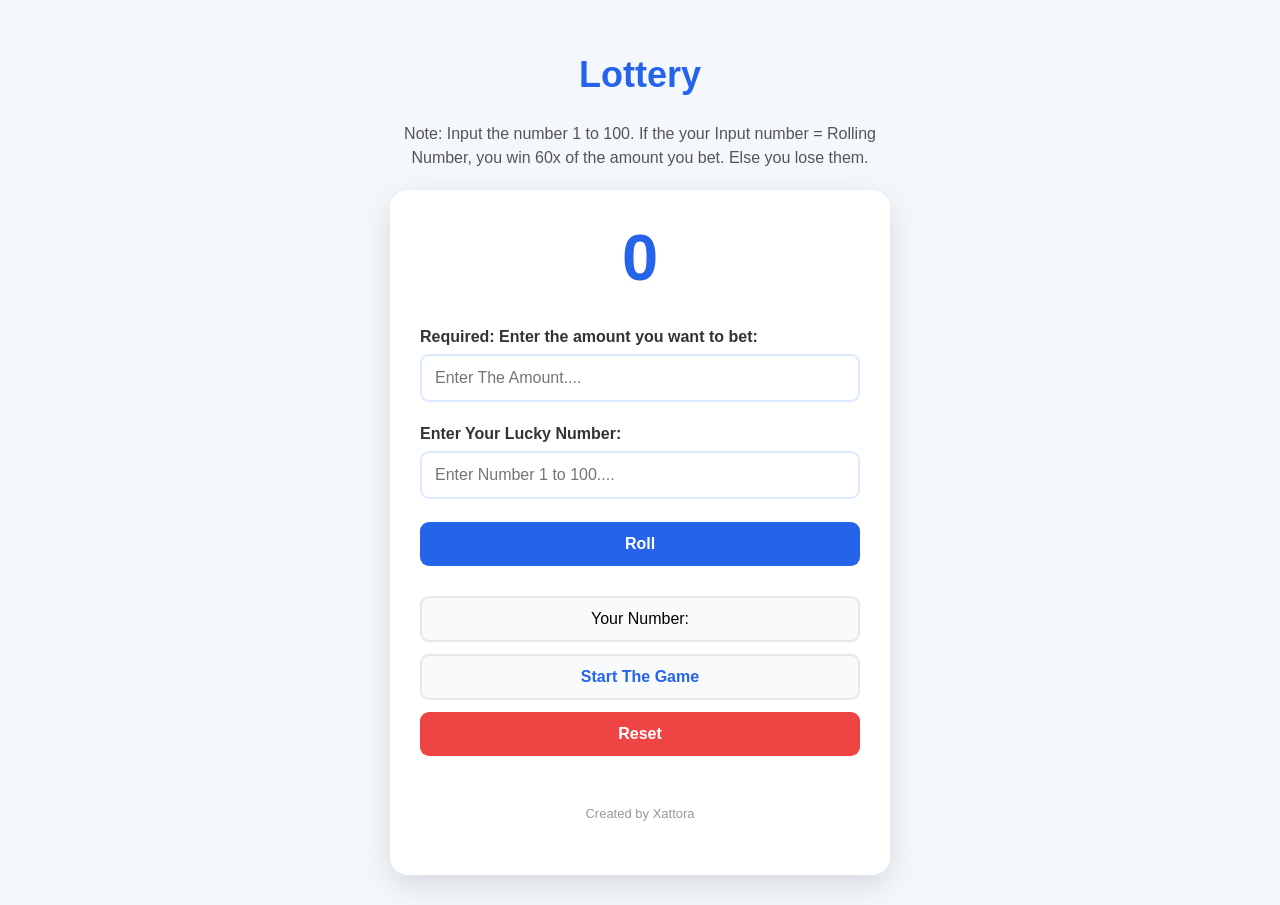
==== random.html @ 6de1ac4f "Add files via upload" ====
<!DOCTYPE html>
<html lang="en">
<head>
    <meta charset="UTF-8">
    <meta name="viewport" content="width=device-width, initial-scale=1.0">
    <title>Document</title>
    <link rel="stylesheet" href="random.css">
</head>
<body>
    <h1>Lottery</h1>
    <p>Note: Input the number 1 to 100. If the your Input number = Rolling Number, you win 60x of the amount you bet. Else you lose them.</p>
    <div>
        <label for="" id="labelNum">0</label><br><br>
        <label for="betNumber">Required: Enter the amount you want to bet: </label>
        <input type="number" id="betNumber" placeholder="Enter The Amount...."><br><br>
        <label for="inputNum">Enter Your Lucky Number: </label>
        <input type="number" id="inputNum" placeholder="Enter Number 1 to 100...."><br><br> 
        <button id="rollBut">Roll</button><br><br>
        <p>Your Number: <span id="yourNum"></span></p>
        <p id="result">Start The Game</p>
         <button id="resBut">Reset</button><br><br>
        <p id="credit">Created by Xattora</p>
    </div>
    <script src="random.js"></script>
</body>
</html>
---- random.css ----
* {
    box-sizing: border-box;
}

body {
    font-family: Arial, sans-serif;
    background: #f4f7fb;
    min-height: 100vh;
    margin: 0;
    padding: 30px 15px;

    display: flex;
    flex-direction: column;
    align-items: center;
    justify-content: center;
}

h1 {
    color: #2563eb;
    margin-bottom: 10px;
    font-size: 36px;
}

body > p {
    max-width: 520px;
    text-align: center;
    color: #555;
    line-height: 1.5;
    margin-bottom: 20px;
}

div {
    width: 100%;
    max-width: 500px;
    background: white;
    padding: 30px;
    border-radius: 18px;
    box-shadow: 0 10px 30px rgba(0, 0, 0, 0.12);
    text-align: center;
}

#labelNum {
    display: inline-block;
    font-size: 65px;
    font-weight: bold;
    color: #2563eb;
    margin-bottom: 15px;
}

label {
    display: block;
    text-align: left;
    color: #333;
    font-weight: bold;
    margin-bottom: 8px;
}

input {
    width: 100%;
    padding: 13px;
    border: 2px solid #dbeafe;
    border-radius: 9px;
    font-size: 16px;
    margin-bottom: 5px;
}

input:focus {
    outline: none;
    border-color: #2563eb;
}

button {
    width: 100%;
    padding: 13px;
    border: none;
    border-radius: 9px;
    color: white;
    font-size: 16px;
    font-weight: bold;
    cursor: pointer;
    transition: 0.2s;
}

#rollBut {
    background: #2563eb;
}

#rollBut:hover {
    background: #1d4ed8;
    transform: translateY(-2px);
}

#resBut {
    background: #ef4444;
}

#resBut:hover {
    background: #dc2626;
    transform: translateY(-2px);
}

div p {
    background: #f8fafc;
    border: 2px solid #e5e7eb;
    border-radius: 9px;
    padding: 12px;
    margin: 12px 0;
}

#yourNum {
    color: #2563eb;
    font-weight: bold;
}

#result {
    color: #2563eb;
    font-weight: bold;
}

#credit {
    background: none;
    border: none;
    color: #999;
    font-size: 13px;
    margin-top: 20px;
}
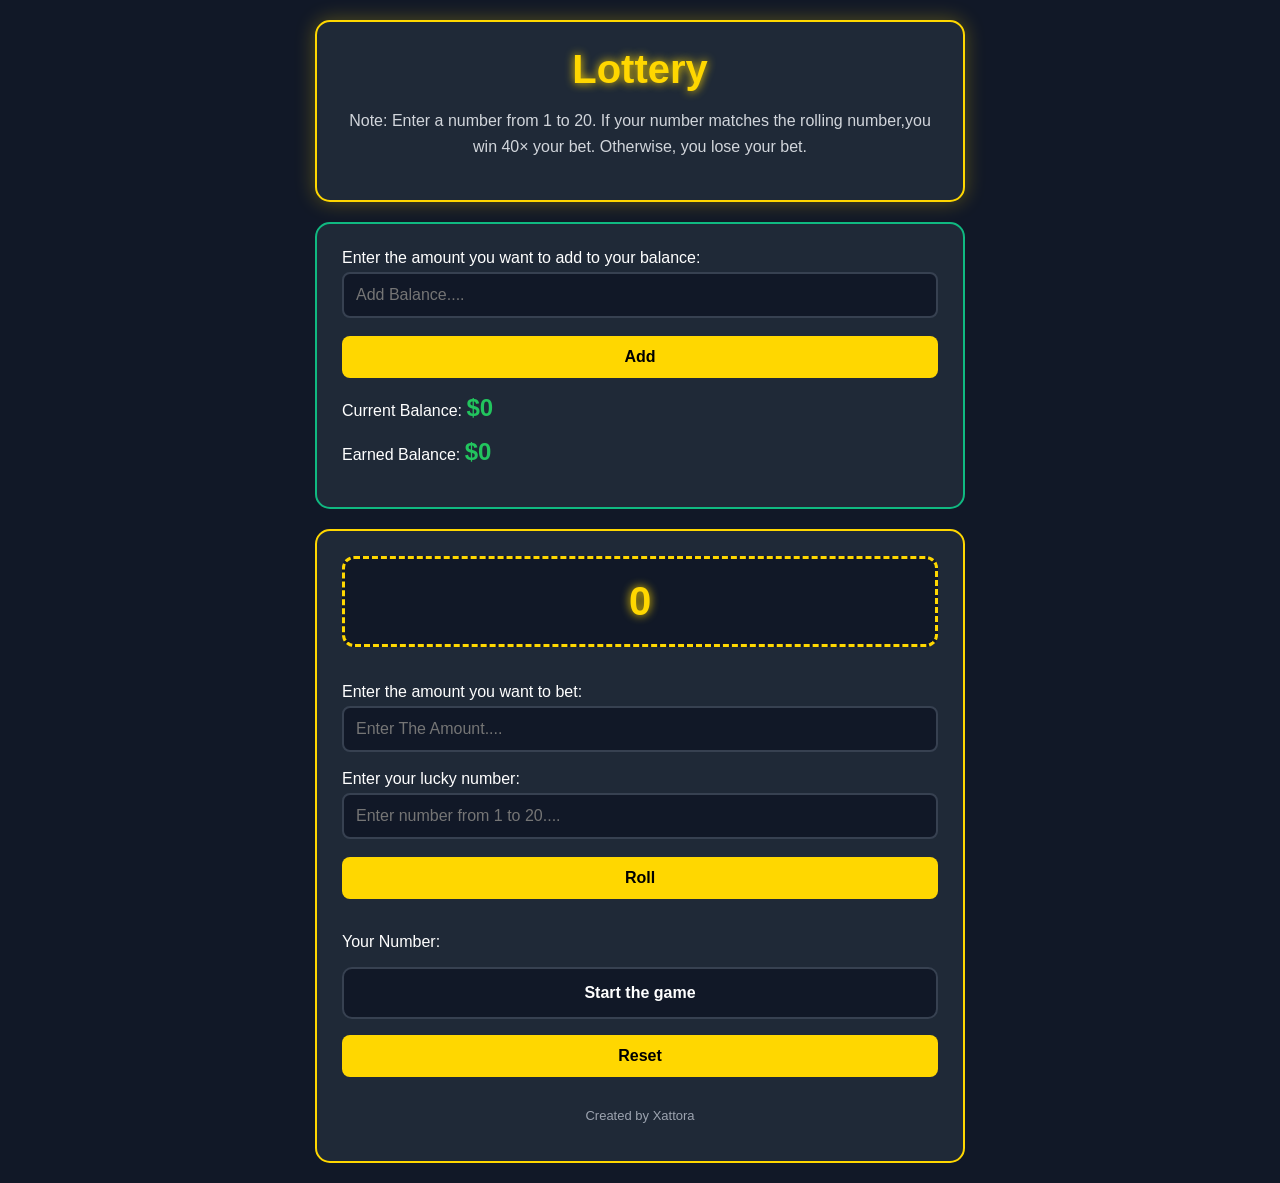
==== commit 849ae930: "Add files via upload" ====
--- a/random.html
+++ b/random.html
@@ -7,17 +7,30 @@
     <link rel="stylesheet" href="random.css">
 </head>
 <body>
-    <h1>Lottery</h1>
-    <p>Note: Input the number 1 to 100. If the your Input number = Rolling Number, you win 60x of the amount you bet. Else you lose them.</p>
-    <div>
+   <div id="header">
+     <h1>Lottery</h1>
+    <p>Note: Enter a number from 1 to 20. If your number matches the rolling number,you win 40× your bet. Otherwise, you lose your bet.</p>
+   </div>
+
+   <div id="body">
+    <label for="inputBal">Enter the amount you want to add to your balance: </label>
+        <input type="number" id="inputBal" placeholder="Add Balance...."><br><br>
+
+        <button id="inputBut">Add</button>
+
+        <p>Current Balance: <span id="currentBal">$0</span></p>
+        <p>Earned Balance: <span id="earnedBal">$0</span></p>
+   </div>
+
+    <div>     
         <label for="" id="labelNum">0</label><br><br>
-        <label for="betNumber">Required: Enter the amount you want to bet: </label>
+        <label for="betNumber">Enter the amount you want to bet: </label>
         <input type="number" id="betNumber" placeholder="Enter The Amount...."><br><br>
-        <label for="inputNum">Enter Your Lucky Number: </label>
-        <input type="number" id="inputNum" placeholder="Enter Number 1 to 100...."><br><br> 
+        <label for="inputNum">Enter your lucky number: </label>
+        <input type="number" id="inputNum" placeholder="Enter number from 1 to 20...."><br><br> 
         <button id="rollBut">Roll</button><br><br>
         <p>Your Number: <span id="yourNum"></span></p>
-        <p id="result">Start The Game</p>
+        <p id="result">Start the game</p>
          <button id="resBut">Reset</button><br><br>
         <p id="credit">Created by Xattora</p>
     </div>
--- a/random.css
+++ b/random.css
@@ -3,124 +3,215 @@
 }
 
 body {
+    margin: 0;
+    padding: 20px;
+
     font-family: Arial, sans-serif;
-    background: #f4f7fb;
-    min-height: 100vh;
-    margin: 0;
-    padding: 30px 15px;
+
+    background: #111827;
+    color: white;
 
     display: flex;
     flex-direction: column;
     align-items: center;
-    justify-content: center;
-}
-
-h1 {
-    color: #2563eb;
-    margin-bottom: 10px;
-    font-size: 36px;
-}
-
-body > p {
-    max-width: 520px;
-    text-align: center;
-    color: #555;
-    line-height: 1.5;
-    margin-bottom: 20px;
-}
-
-div {
-    width: 100%;
-    max-width: 500px;
-    background: white;
-    padding: 30px;
-    border-radius: 18px;
-    box-shadow: 0 10px 30px rgba(0, 0, 0, 0.12);
-    text-align: center;
-}
-
-#labelNum {
-    display: inline-block;
-    font-size: 65px;
-    font-weight: bold;
-    color: #2563eb;
-    margin-bottom: 15px;
-}
-
-label {
-    display: block;
-    text-align: left;
-    color: #333;
-    font-weight: bold;
-    margin-bottom: 8px;
-}
+    gap: 20px;
+
+    min-height: 100vh;
+}
+
+/* Header */
+
+#header {
+    width: 100%;
+    max-width: 650px;
+
+    background: #1f2937;
+
+    padding: 25px;
+
+    border-radius: 15px;
+
+    border: 2px solid gold;
+
+    text-align: center;
+
+    box-shadow: 0 0 20px rgba(255, 215, 0, 0.3);
+}
+
+#header h1 {
+    margin: 0;
+
+    color: gold;
+
+    font-size: 40px;
+
+    text-shadow: 0 0 10px gold;
+}
+
+#header p {
+    color: #d1d5db;
+    line-height: 1.6;
+}
+
+/* Balance Section */
+
+#body {
+    width: 100%;
+    max-width: 650px;
+
+    background: #1f2937;
+
+    padding: 25px;
+
+    border-radius: 15px;
+
+    border: 2px solid #10b981;
+}
+
+#currentBal {
+    color: #22c55e;
+    font-size: 24px;
+    font-weight: bold;
+}
+
+#earnedBal {
+    color: #22c55e;
+    font-size: 24px;
+    font-weight: bold;
+}
+
+/* Game Section */
+
+#body + div {
+    width: 100%;
+    max-width: 650px;
+
+    background: #1f2937;
+
+    padding: 25px;
+
+    border-radius: 15px;
+
+    border: 2px solid gold;
+}
+
+/* Inputs */
 
 input {
     width: 100%;
-    padding: 13px;
-    border: 2px solid #dbeafe;
-    border-radius: 9px;
+
+    padding: 12px;
+
+    margin-top: 5px;
+
+    border: 2px solid #374151;
+
+    border-radius: 8px;
+
+    background: #111827;
+
+    color: white;
+
     font-size: 16px;
-    margin-bottom: 5px;
 }
 
 input:focus {
     outline: none;
-    border-color: #2563eb;
-}
+
+    border-color: gold;
+
+    box-shadow: 0 0 10px rgba(255, 215, 0, 0.4);
+}
+
+/* Buttons */
 
 button {
     width: 100%;
-    padding: 13px;
+
+    padding: 12px;
+
     border: none;
-    border-radius: 9px;
-    color: white;
+
+    border-radius: 8px;
+
+    background: gold;
+
+    color: black;
+
     font-size: 16px;
-    font-weight: bold;
+
+    font-weight: bold;
+
     cursor: pointer;
+
     transition: 0.2s;
 }
 
-#rollBut {
-    background: #2563eb;
-}
-
-#rollBut:hover {
-    background: #1d4ed8;
-    transform: translateY(-2px);
-}
-
-#resBut {
-    background: #ef4444;
-}
-
-#resBut:hover {
-    background: #dc2626;
-    transform: translateY(-2px);
-}
-
-div p {
-    background: #f8fafc;
-    border: 2px solid #e5e7eb;
-    border-radius: 9px;
-    padding: 12px;
-    margin: 12px 0;
-}
-
-#yourNum {
-    color: #2563eb;
-    font-weight: bold;
-}
+button:hover {
+    transform: scale(1.03);
+
+    box-shadow: 0 0 15px rgba(255, 215, 0, 0.6);
+}
+
+/* Rolling Number Display */
+
+#labelNum {
+    display: block;
+
+    text-align: center;
+
+    padding: 20px;
+
+    background: #111827;
+
+    border: 3px dashed gold;
+
+    border-radius: 12px;
+
+    color: gold;
+
+    font-size: 40px;
+
+    font-weight: bold;
+
+    text-shadow: 0 0 10px gold;
+}
+
+/* Result */
 
 #result {
-    color: #2563eb;
-    font-weight: bold;
-}
+    padding: 15px;
+
+    border-radius: 10px;
+
+    background: #111827;
+
+    border: 2px solid #374151;
+
+    text-align: center;
+
+    font-weight: bold;
+}
+
+/* Credit */
 
 #credit {
-    background: none;
-    border: none;
-    color: #999;
+    text-align: center;
+
+    color: #9ca3af;
+
     font-size: 13px;
-    margin-top: 20px;
+}
+
+/* Mobile */
+
+@media (max-width: 600px) {
+
+    #header h1 {
+        font-size: 32px;
+    }
+
+    #labelNum {
+        font-size: 30px;
+    }
 }
